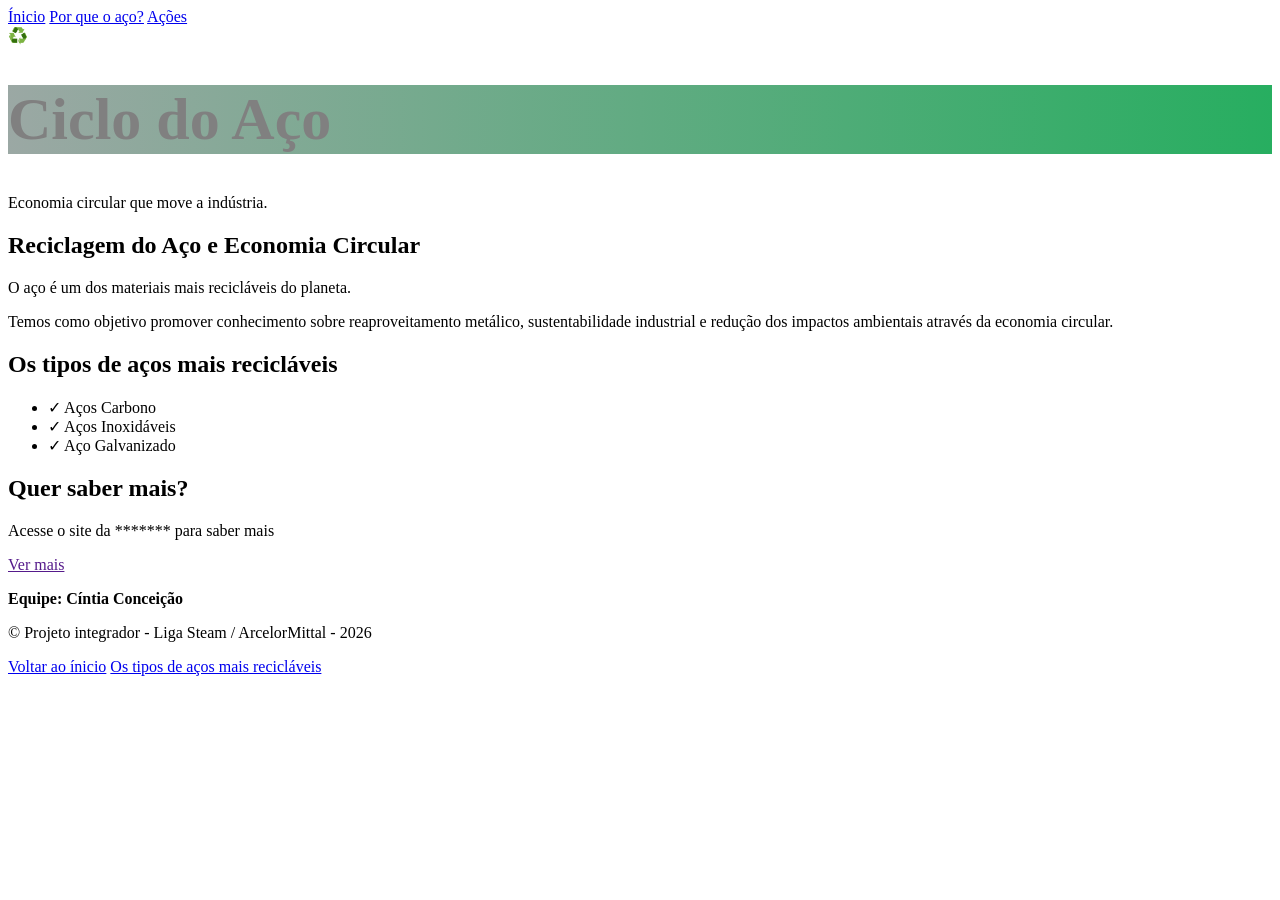
==== index.html @ 9af0e08d "Adicionando seções" ====
<!DOCTYPE html>
<html lang="pt-br">
<head>
    <meta charset="UTF-8">
    <meta name="viewport" content="width=device-width, initial-scale=1.0">
    <title>Aços e Sustentabilidade</title>
</head>
<body>



    <header>
        <nav>
            <a href="index.html">Ínicio</a>
            <a href="pages\porqueAco.html">Por que o aço?</a>
            <a href="pages\acoes.html">Ações</a>
        </nav>
        <div>♻️</div>
        <h1>Ciclo do Aço</h1>
        <style>
            h1{
                background: linear-gradient(90deg, #9ba8a4 0%, #27AE60 100%);
                color: grey;
                font-size: 60px; 
            }
        </style>
        <p>Economia circular que move a indústria.</p>
    </header>
    <main>

        <section>
                <h2>Reciclagem do Aço e Economia Circular</h2>
                <p>O aço é um dos materiais mais recicláveis do planeta.</p>
                <p>Temos como objetivo promover conhecimento sobre reaproveitamento metálico, sustentabilidade industrial e redução dos impactos ambientais através da economia circular.</p>
        </section>

        <section id="tipos">
            <div>
                <h2>Os tipos de aços mais recicláveis</h2>
                <ul>
                    <li>&check; Aços Carbono</li>
                    <li>&check; Aços Inoxidáveis</li>
                    <li>&check; Aço Galvanizado</li>
                </ul>
            </div>
        </section>

        <section>
            <h2>Quer saber mais?</h2>
            <p>Acesse o site da ******* para saber mais</p>
            <a href="" target="_blank">Ver mais</a>
        </section>

    </main>
    <footer>
        <p><strong>Equipe: Cíntia Conceição</strong></p>
        <p>&copy; Projeto integrador - Liga Steam / ArcelorMittal - 2026</p>
        <a href="#">Voltar ao ínicio</a>
        <a href="#tipos">Os tipos de aços mais recicláveis</a>
    </footer>
</body>
</html>
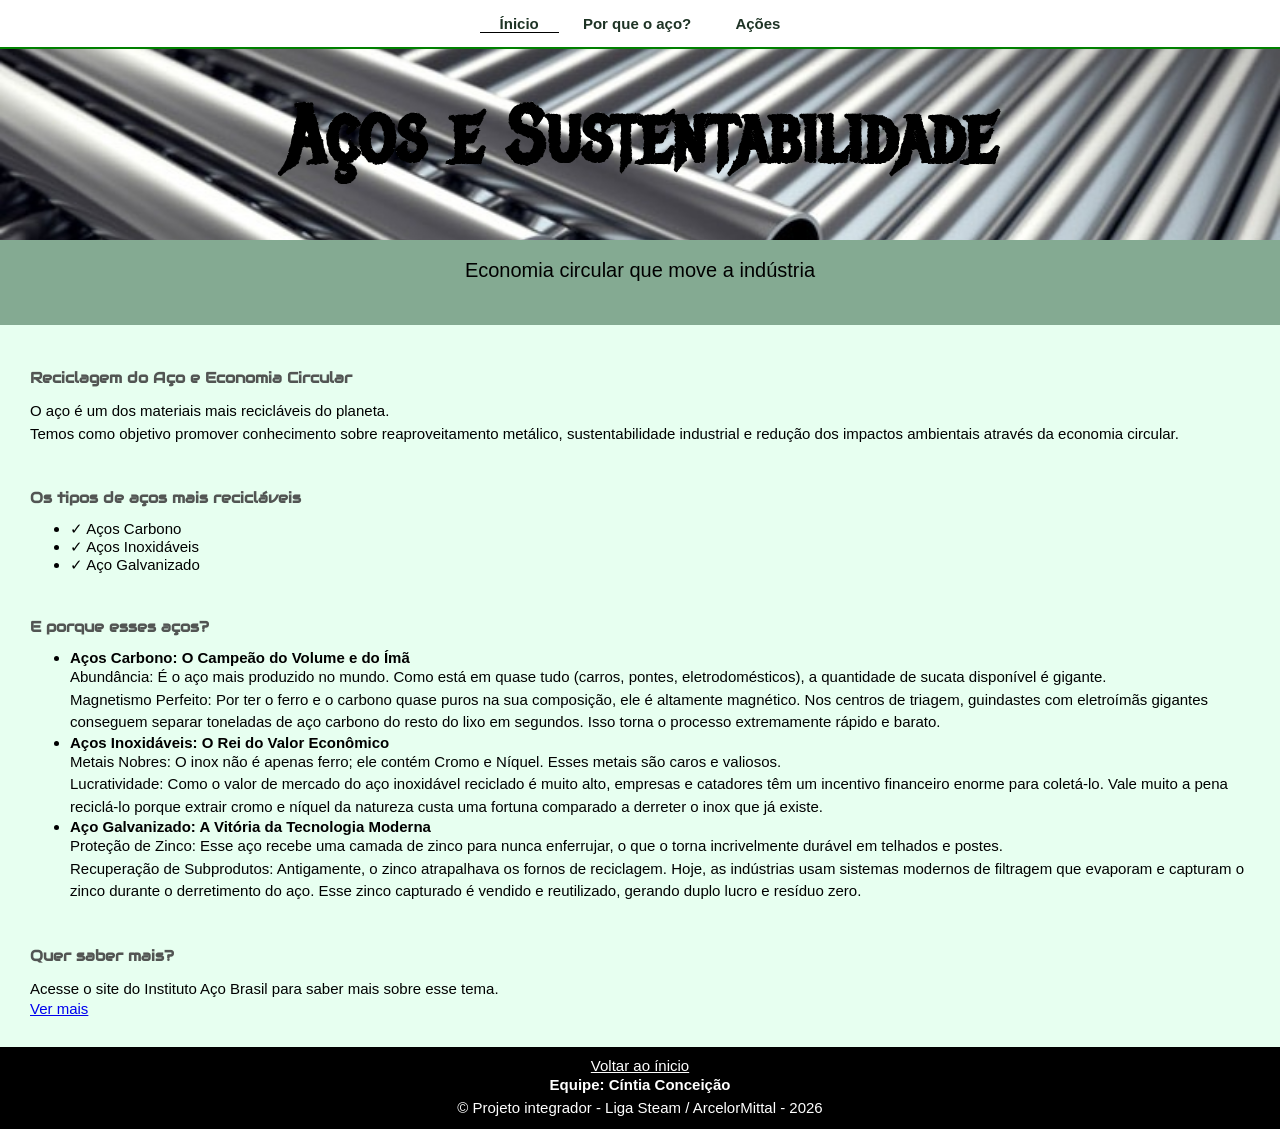
==== commit e96f3295: "estilizando pagina inicial" ====
--- a/index.html
+++ b/index.html
@@ -4,31 +4,30 @@
     <meta charset="UTF-8">
     <meta name="viewport" content="width=device-width, initial-scale=1.0">
     <title>Aços e Sustentabilidade</title>
+    <link rel="icon" type="image/png" href="/assets/img/logo.png">
+    <link rel="stylesheet" href="/assets/css/style.css">
 </head>
 <body>
+    <header>
+        <div>
+            <nav class="menu-navegacao">
+                <a href="index.html" class="ativo">Ínicio</a>
+                <a href="porqueAco.html">Por que o aço?</a>
+                <a href="acoes.html">Ações</a>
+            </nav>
+            <div>
+                <div class="capa">
+                    <h1>Aços e Sustentabilidade</h1>
+                </div>
+                <p id="title">Economia circular que move a indústria</p>
+            </div>
+        </div>
+    </header>
 
 
-
-    <header>
-        <nav>
-            <a href="index.html">Ínicio</a>
-            <a href="pages\porqueAco.html">Por que o aço?</a>
-            <a href="pages\acoes.html">Ações</a>
-        </nav>
-        <div>♻️</div>
-        <h1>Ciclo do Aço</h1>
-        <style>
-            h1{
-                background: linear-gradient(90deg, #9ba8a4 0%, #27AE60 100%);
-                color: grey;
-                font-size: 60px; 
-            }
-        </style>
-        <p>Economia circular que move a indústria.</p>
-    </header>
     <main>
 
-        <section>
+        <section id="inicio">
                 <h2>Reciclagem do Aço e Economia Circular</h2>
                 <p>O aço é um dos materiais mais recicláveis do planeta.</p>
                 <p>Temos como objetivo promover conhecimento sobre reaproveitamento metálico, sustentabilidade industrial e redução dos impactos ambientais através da economia circular.</p>
@@ -45,18 +44,32 @@
             </div>
         </section>
 
-        <section>
+        <section id="porque">
+            <h2>E porque esses aços?</h2>
+            <ul>
+                <li><strong>Aços Carbono: O Campeão do Volume e do Ímã</strong></li>
+                <p>Abundância: É o aço mais produzido no mundo. Como está em quase tudo (carros, pontes, eletrodomésticos), a quantidade de sucata disponível é gigante.</p>
+                <p>Magnetismo Perfeito: Por ter o ferro e o carbono quase puros na sua composição, ele é altamente magnético. Nos centros de triagem, guindastes com eletroímãs gigantes conseguem separar toneladas de aço carbono do resto do lixo em segundos. Isso torna o processo extremamente rápido e barato.</p>
+                <li><strong>Aços Inoxidáveis: O Rei do Valor Econômico</strong></li>
+                <p>Metais Nobres: O inox não é apenas ferro; ele contém Cromo e Níquel. Esses metais são caros e valiosos.</p>
+                <p>Lucratividade: Como o valor de mercado do aço inoxidável reciclado é muito alto, empresas e catadores têm um incentivo financeiro enorme para coletá-lo. Vale muito a pena reciclá-lo porque extrair cromo e níquel da natureza custa uma fortuna comparado a derreter o inox que já existe.</p>
+                <li><strong>Aço Galvanizado: A Vitória da Tecnologia Moderna</strong></li>
+                <p>Proteção de Zinco: Esse aço recebe uma camada de zinco para nunca enferrujar, o que o torna incrivelmente durável em telhados e postes.</p>
+                <p>Recuperação de Subprodutos: Antigamente, o zinco atrapalhava os fornos de reciclagem. Hoje, as indústrias usam sistemas modernos de filtragem que evaporam e capturam o zinco durante o derretimento do aço. Esse zinco capturado é vendido e reutilizado, gerando duplo lucro e resíduo zero.</p>
+            </ul>
+        </section>
+
+        <section id="vermais">
             <h2>Quer saber mais?</h2>
-            <p>Acesse o site da ******* para saber mais</p>
-            <a href="" target="_blank">Ver mais</a>
+            <p>Acesse o site do Instituto Aço Brasil para saber mais sobre esse tema.</p>
+            <a href="https://www.acobrasil.org.br/site/reciclagem-do-aco-nova/" target="_blank">Ver mais</a>
         </section>
 
     </main>
-    <footer>
+    <footer class="rodape">
+        <a href="#">Voltar ao ínicio</a>
         <p><strong>Equipe: Cíntia Conceição</strong></p>
         <p>&copy; Projeto integrador - Liga Steam / ArcelorMittal - 2026</p>
-        <a href="#">Voltar ao ínicio</a>
-        <a href="#tipos">Os tipos de aços mais recicláveis</a>
     </footer>
 </body>
 </html>
--- a/assets/css/style.css
+++ b/assets/css/style.css
@@ -0,0 +1,123 @@
+@font-face {
+    font-family: "Audiowide";
+    src: url(/assets/fonts/Audiowide/Audiowide-Regular.ttf) format("truetype");
+    font-weight: normal;
+}
+
+@font-face {
+    font-family: "MetalMania";
+    src: url(/assets/fonts/Metal_Mania/MetalMania-Regular.ttf) format("truetype");
+    font-weight: normal;
+}
+
+* {
+    margin: 0;
+    box-sizing: border-box;
+    font-size: 15px;
+}
+
+body {
+    background-color: rgb(231, 255, 240);
+    font-family: 'Segoe UI', Tahoma, Geneva, Verdana, sans-serif;
+    display: flex;
+    flex-direction: column;
+    min-height: 100vh;
+}
+
+h1 {
+    font-family: 'MetalMania';
+    color: black;
+    line-height: 1.7;
+    -webkit-text-stroke: 0.01px white;
+    font-size: 80px;
+    margin: 0;
+    padding-top: 30px;
+    
+}
+
+.capa {
+    width: 100%;
+    height: 200px;
+    background-image: url('/assets/img/aco.jpg');
+    background-repeat: no-repeat;
+    background-size: cover;
+    background-position: center;
+}
+
+#title {
+    color: black;
+    font-family: 'Segoe UI', Tahoma, Geneva, Verdana, sans-serif;
+    font-size: 20px;
+    padding-top: 15px;
+}
+
+header {
+    background-color: rgba(71, 117, 87, 0.61);
+    text-align: center;
+    padding: 40px 0;
+
+}
+
+.menu-navegacao {
+    background-color: white;
+    padding: 15px;
+    border-bottom: 2px solid green;
+    position: fixed;
+    top: 0;
+    left: 0;
+    width: 100vw;
+    z-index: 100;
+}
+
+.menu-navegacao a {
+    margin: 0;
+    color:rgb(30, 51, 37);
+    text-decoration: none;
+    font-weight: bold;
+    font-family: 'Segoe UI', Tahoma, Geneva, Verdana, sans-serif;
+    transition: 0.9s;
+    padding-left: 20px;
+    padding-right: 20px;
+
+}
+
+.menu-navegacao a:hover, .ativo {
+    border-bottom: 1px solid black;
+
+}
+
+h2 {
+    font-family: 'Audiowide';
+    color: rgb(82, 85, 83);
+    /* padding-left: 40px;
+    padding-top: 10px; */
+    line-height: 3
+}
+
+p {
+   line-height: 1.5;
+   /* padding: 20px; */
+}
+
+#inicio, #tipos, #porque, #vermais {
+    margin: 30px;
+}
+
+.topicos {
+    padding-top: 20px;
+    line-height: 2;
+}
+
+.emoji {
+    font-size: 80px;
+    margin-top: 10px;
+}
+
+footer, .rodape a{
+    background-color: black;
+    color: white;
+    padding-inline: 10px 10px;
+    /* position: static; */
+    text-align: center;
+    padding: 10px;
+}
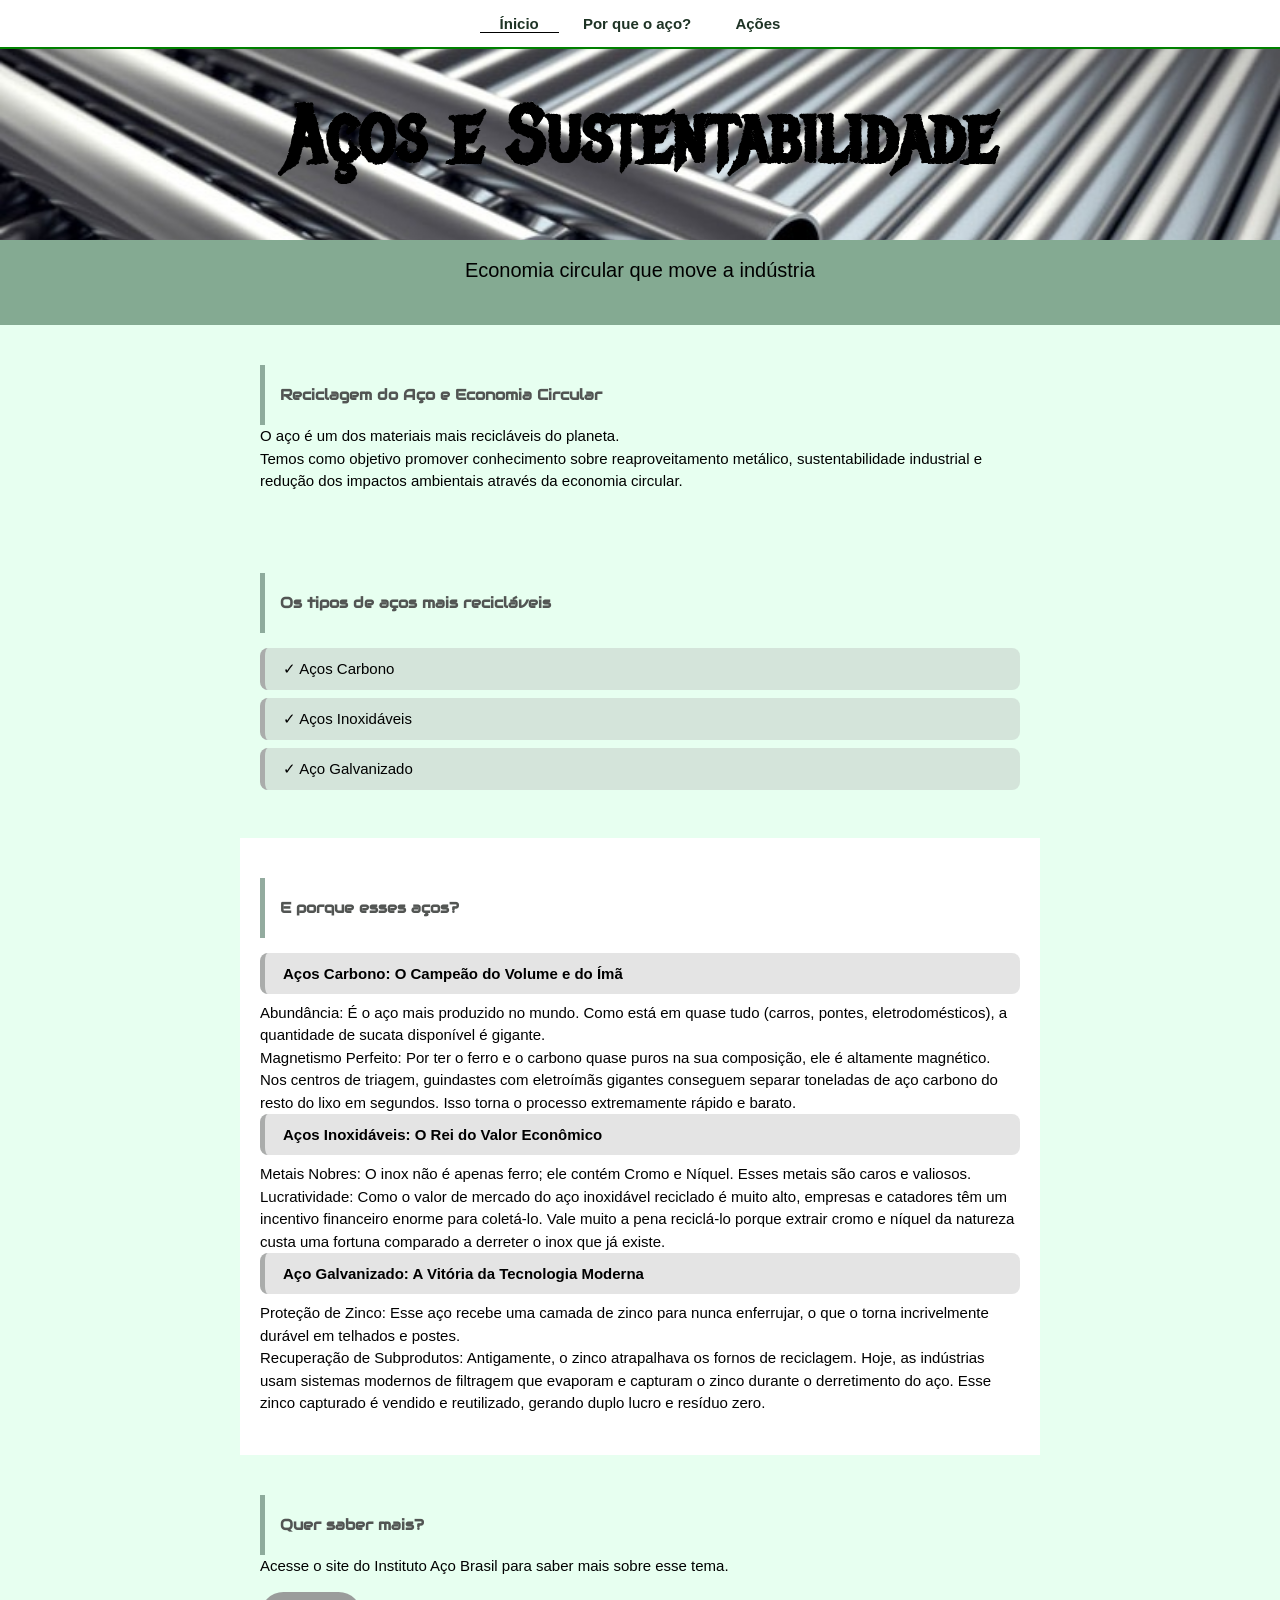
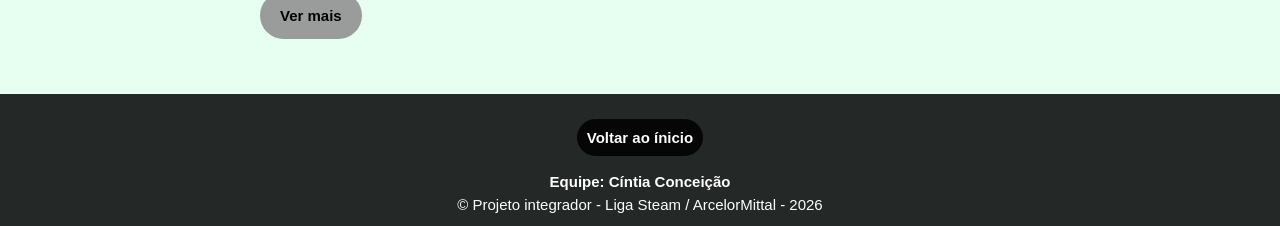
==== commit e55227fb: "Mudança local" ====
--- a/index.html
+++ b/index.html
@@ -4,16 +4,16 @@
     <meta charset="UTF-8">
     <meta name="viewport" content="width=device-width, initial-scale=1.0">
     <title>Aços e Sustentabilidade</title>
-    <link rel="icon" type="image/png" href="/assets/img/logo.png">
-    <link rel="stylesheet" href="/assets/css/style.css">
+    <link rel="icon" type="image/png" href="./assets/img/logo.png">
+    <link rel="stylesheet" href="./assets/css/style.css">
 </head>
 <body>
     <header>
         <div>
             <nav class="menu-navegacao">
-                <a href="index.html" class="ativo">Ínicio</a>
-                <a href="porqueAco.html">Por que o aço?</a>
-                <a href="acoes.html">Ações</a>
+                <a href="./index.html" class="ativo">Ínicio</a>
+                <a href="./porqueAco.html">Por que o aço?</a>
+                <a href="./acoes.html">Ações</a>
             </nav>
             <div>
                 <div class="capa">
@@ -34,7 +34,7 @@
         </section>
 
         <section id="tipos">
-            <div>
+            <div >
                 <h2>Os tipos de aços mais recicláveis</h2>
                 <ul>
                     <li>&check; Aços Carbono</li>
@@ -45,29 +45,31 @@
         </section>
 
         <section id="porque">
-            <h2>E porque esses aços?</h2>
-            <ul>
-                <li><strong>Aços Carbono: O Campeão do Volume e do Ímã</strong></li>
-                <p>Abundância: É o aço mais produzido no mundo. Como está em quase tudo (carros, pontes, eletrodomésticos), a quantidade de sucata disponível é gigante.</p>
-                <p>Magnetismo Perfeito: Por ter o ferro e o carbono quase puros na sua composição, ele é altamente magnético. Nos centros de triagem, guindastes com eletroímãs gigantes conseguem separar toneladas de aço carbono do resto do lixo em segundos. Isso torna o processo extremamente rápido e barato.</p>
-                <li><strong>Aços Inoxidáveis: O Rei do Valor Econômico</strong></li>
-                <p>Metais Nobres: O inox não é apenas ferro; ele contém Cromo e Níquel. Esses metais são caros e valiosos.</p>
-                <p>Lucratividade: Como o valor de mercado do aço inoxidável reciclado é muito alto, empresas e catadores têm um incentivo financeiro enorme para coletá-lo. Vale muito a pena reciclá-lo porque extrair cromo e níquel da natureza custa uma fortuna comparado a derreter o inox que já existe.</p>
-                <li><strong>Aço Galvanizado: A Vitória da Tecnologia Moderna</strong></li>
-                <p>Proteção de Zinco: Esse aço recebe uma camada de zinco para nunca enferrujar, o que o torna incrivelmente durável em telhados e postes.</p>
-                <p>Recuperação de Subprodutos: Antigamente, o zinco atrapalhava os fornos de reciclagem. Hoje, as indústrias usam sistemas modernos de filtragem que evaporam e capturam o zinco durante o derretimento do aço. Esse zinco capturado é vendido e reutilizado, gerando duplo lucro e resíduo zero.</p>
-            </ul>
+            <div class="container-central">
+                <h2>E porque esses aços?</h2>
+                <ul>
+                    <li><strong>Aços Carbono: O Campeão do Volume e do Ímã</strong></li>
+                    <p>Abundância: É o aço mais produzido no mundo. Como está em quase tudo (carros, pontes, eletrodomésticos), a quantidade de sucata disponível é gigante.</p>
+                    <p>Magnetismo Perfeito: Por ter o ferro e o carbono quase puros na sua composição, ele é altamente magnético. Nos centros de triagem, guindastes com eletroímãs gigantes conseguem separar toneladas de aço carbono do resto do lixo em segundos. Isso torna o processo extremamente rápido e barato.</p>
+                    <li><strong>Aços Inoxidáveis: O Rei do Valor Econômico</strong></li>
+                    <p>Metais Nobres: O inox não é apenas ferro; ele contém Cromo e Níquel. Esses metais são caros e valiosos.</p>
+                    <p>Lucratividade: Como o valor de mercado do aço inoxidável reciclado é muito alto, empresas e catadores têm um incentivo financeiro enorme para coletá-lo. Vale muito a pena reciclá-lo porque extrair cromo e níquel da natureza custa uma fortuna comparado a derreter o inox que já existe.</p>
+                    <li><strong>Aço Galvanizado: A Vitória da Tecnologia Moderna</strong></li>
+                    <p>Proteção de Zinco: Esse aço recebe uma camada de zinco para nunca enferrujar, o que o torna incrivelmente durável em telhados e postes.</p>
+                    <p>Recuperação de Subprodutos: Antigamente, o zinco atrapalhava os fornos de reciclagem. Hoje, as indústrias usam sistemas modernos de filtragem que evaporam e capturam o zinco durante o derretimento do aço. Esse zinco capturado é vendido e reutilizado, gerando duplo lucro e resíduo zero.</p>
+                </ul>
+            </div>
         </section>
 
         <section id="vermais">
             <h2>Quer saber mais?</h2>
             <p>Acesse o site do Instituto Aço Brasil para saber mais sobre esse tema.</p>
-            <a href="https://www.acobrasil.org.br/site/reciclagem-do-aco-nova/" target="_blank">Ver mais</a>
+            <a href="https://www.acobrasil.org.br/site/reciclagem-do-aco-nova/" target="_blank" class="botao">Ver mais</a>
         </section>
 
     </main>
     <footer class="rodape">
-        <a href="#">Voltar ao ínicio</a>
+        <a href="#" class="botao">Voltar ao ínicio</a>
         <p><strong>Equipe: Cíntia Conceição</strong></p>
         <p>&copy; Projeto integrador - Liga Steam / ArcelorMittal - 2026</p>
     </footer>
--- a/assets/css/style.css
+++ b/assets/css/style.css
@@ -1,12 +1,12 @@
 @font-face {
     font-family: "Audiowide";
-    src: url(/assets/fonts/Audiowide/Audiowide-Regular.ttf) format("truetype");
+    src: url(../fonts/Audiowide/Audiowide-Regular.ttf) format("truetype");
     font-weight: normal;
 }
 
 @font-face {
     font-family: "MetalMania";
-    src: url(/assets/fonts/Metal_Mania/MetalMania-Regular.ttf) format("truetype");
+    src: url(../fonts/Metal_Mania/MetalMania-Regular.ttf) format("truetype");
     font-weight: normal;
 }
 
@@ -38,7 +38,7 @@
 .capa {
     width: 100%;
     height: 200px;
-    background-image: url('/assets/img/aco.jpg');
+    background-image: url('../img/aco.jpg');
     background-repeat: no-repeat;
     background-size: cover;
     background-position: center;
@@ -56,6 +56,14 @@
     text-align: center;
     padding: 40px 0;
 
+}
+
+html {
+    height: 100%;
+}
+
+main {
+    flex: 1;
 }
 
 .menu-navegacao {
@@ -86,21 +94,52 @@
 
 }
 
+section {
+    padding: 40px 20px;
+    max-width: 800px;
+    margin: 0 auto;
+}
+
+#porque {
+    background-color: white;
+    max-width: 100%;
+}
+
+.container-central {
+    max-width: 800px;
+    margin: 0 auto;
+}
+
 h2 {
     font-family: 'Audiowide';
     color: rgb(82, 85, 83);
-    /* padding-left: 40px;
-    padding-top: 10px; */
-    line-height: 3
+    line-height: 4;
+    border-left: 5px solid rgba(117, 148, 132, 0.781);
+    padding-left: 15px;
+}
+
+ul {
+    list-style: none;
+    padding: 0;
+    margin-top: 15px;
+}
+
+li {
+    background-color: rgba(170, 172, 171, 0.322);
+    padding: 12px 18px;
+    margin-bottom: 8px;
+    border-radius: 8px;
+    border-left: 5px solid rgb(170, 172, 171);
 }
 
 p {
    line-height: 1.5;
-   /* padding: 20px; */
 }
 
 #inicio, #tipos, #porque, #vermais {
-    margin: 30px;
+    padding: 40px 20px;
+    max-width: 800px;
+    margin: 0 auto;
 }
 
 .topicos {
@@ -108,16 +147,44 @@
     line-height: 2;
 }
 
-.emoji {
-    font-size: 80px;
-    margin-top: 10px;
+footer, .rodape a{
+    background-color: rgba(0, 0, 0, 0.842);
+    color: white;
+    padding-inline: 10px 10px;
+    text-align: center;
+    padding: 10px;
+    cursor: default;
 }
 
-footer, .rodape a{
-    background-color: black;
-    color: white;
-    padding-inline: 10px 10px;
-    /* position: static; */
-    text-align: center;
-    padding: 10px;
+.botao {
+    display: inline-block;
+    background-color:rgb(154, 156, 155);
+    color: black;
+    padding: 15px 20px;
+    border-radius: 30px;
+    text-decoration: none;
+    font-weight: bold;
+    margin: 15px 0;
+}
+
+.topicos {
+    display: grid;
+}
+
+.forms {
+    max-width: 400px;
+    margin: 20px auto;
+    padding: 25px 60px;
+    background-color: rgba(216, 216, 216, 0.719);
+    border-radius: 12px;
+    border: 1px solid #b8b5b5;
+}
+
+.forms input {
+    width: 100%;
+    padding: 12px;
+    margin-bottom: 20px;
+    border: 1px solid #ccc;
+    border-radius: 6px;
+    height: 15px;
 }
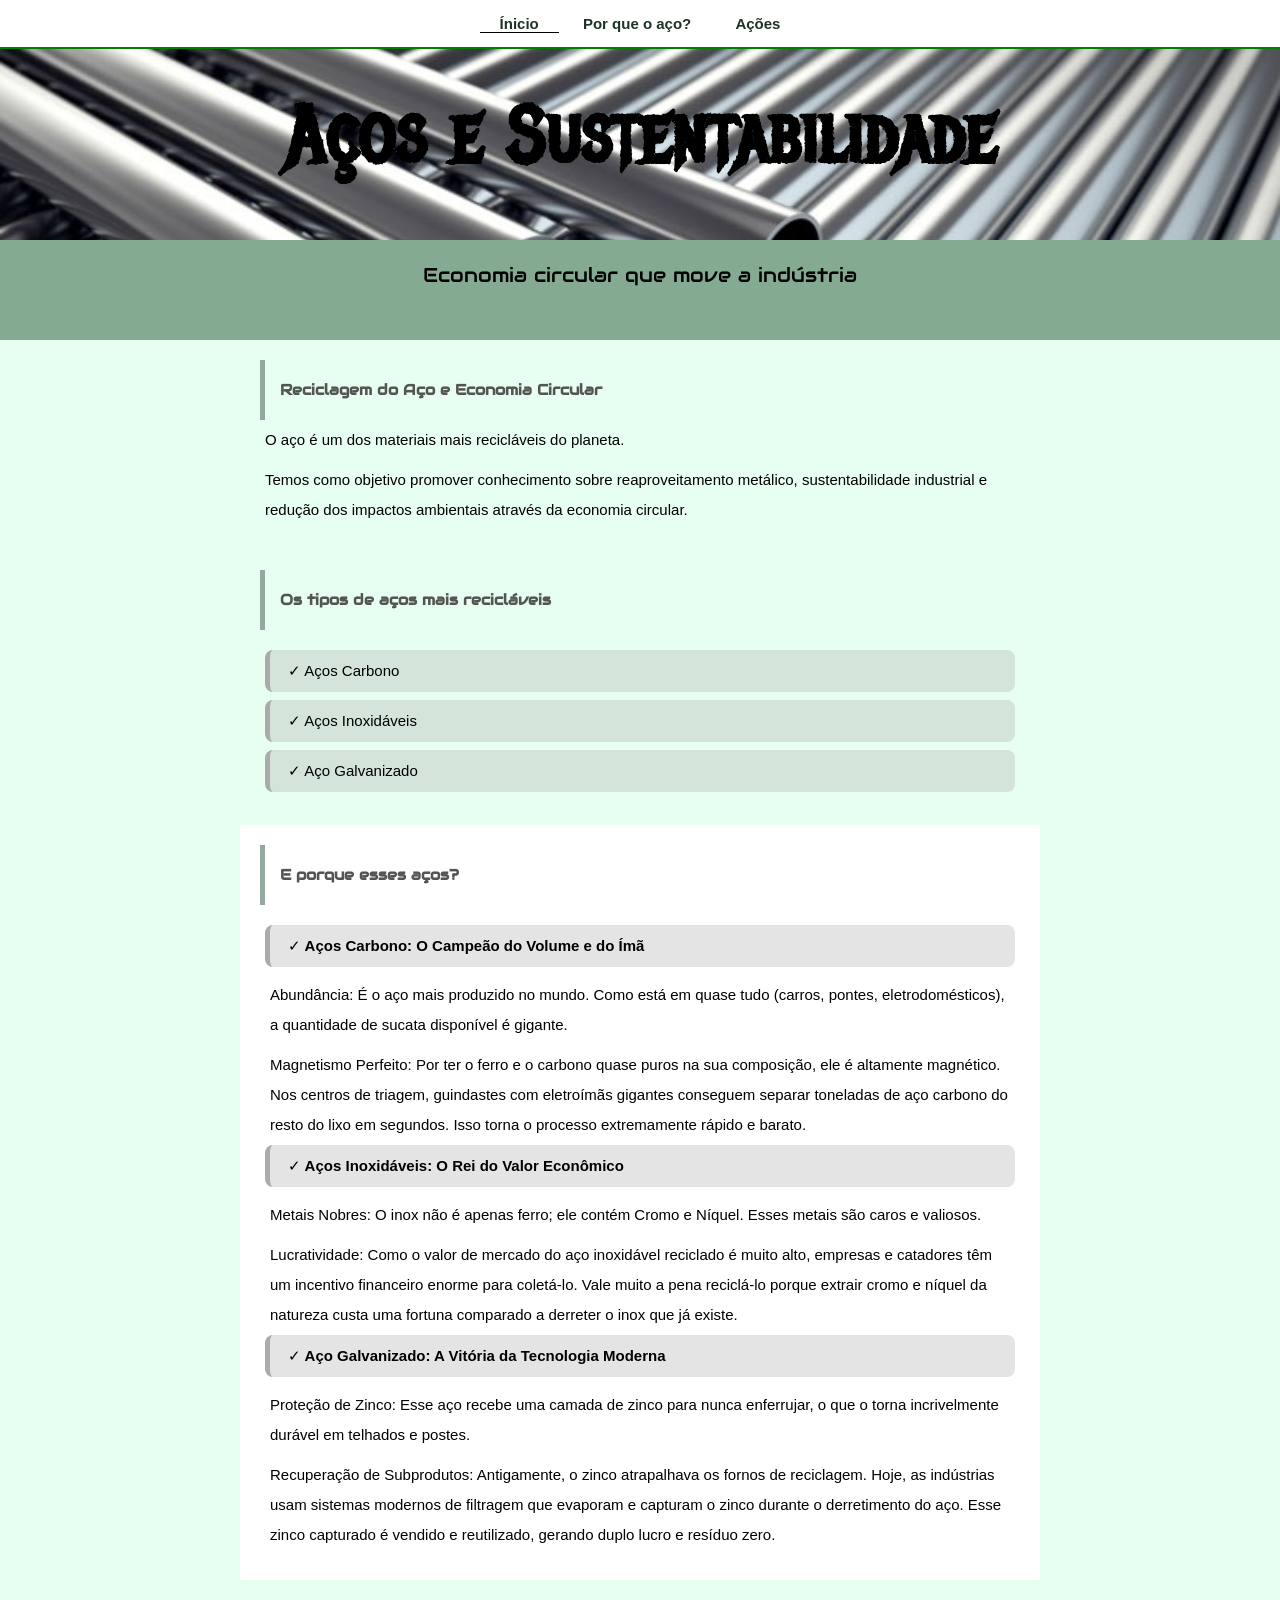
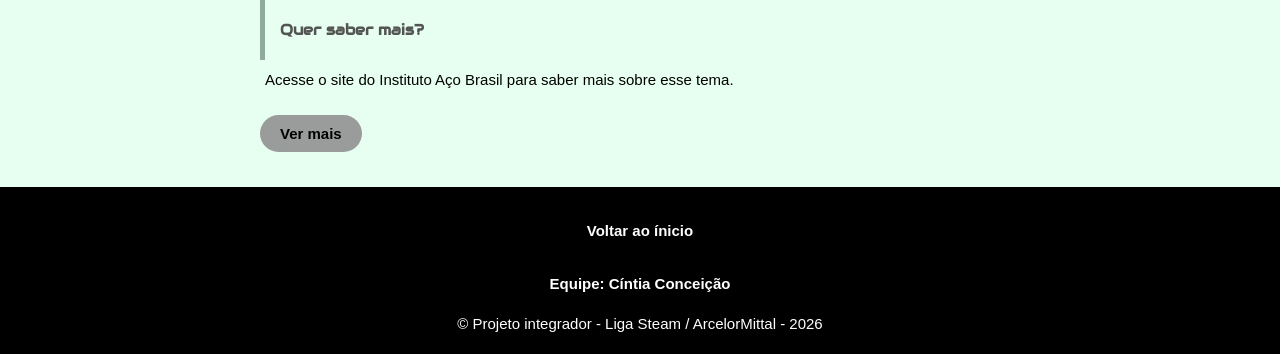
==== commit 19ba6305: "style: pages" ====
--- a/index.html
+++ b/index.html
@@ -9,31 +9,29 @@
 </head>
 <body>
     <header>
+        <nav class="menu-navegacao">
+            <a href="./index.html" class="ativo">Ínicio</a>
+            <a href="./porqueAco.html">Por que o aço?</a>
+            <a href="./acoes.html">Ações</a>
+        </nav>
         <div>
-            <nav class="menu-navegacao">
-                <a href="./index.html" class="ativo">Ínicio</a>
-                <a href="./porqueAco.html">Por que o aço?</a>
-                <a href="./acoes.html">Ações</a>
-            </nav>
-            <div>
-                <div class="capa">
-                    <h1>Aços e Sustentabilidade</h1>
-                </div>
-                <p id="title">Economia circular que move a indústria</p>
+            <div class="capa">
+                <h1>Aços e Sustentabilidade</h1>
             </div>
+            <p id="title">Economia circular que move a indústria</p>
         </div>
     </header>
 
 
     <main>
 
-        <section id="inicio">
+        <section>
                 <h2>Reciclagem do Aço e Economia Circular</h2>
                 <p>O aço é um dos materiais mais recicláveis do planeta.</p>
                 <p>Temos como objetivo promover conhecimento sobre reaproveitamento metálico, sustentabilidade industrial e redução dos impactos ambientais através da economia circular.</p>
         </section>
 
-        <section id="tipos">
+        <section >
             <div >
                 <h2>Os tipos de aços mais recicláveis</h2>
                 <ul>
@@ -44,24 +42,24 @@
             </div>
         </section>
 
-        <section id="porque">
+        <section class="blocoBranco">
             <div class="container-central">
                 <h2>E porque esses aços?</h2>
                 <ul>
-                    <li><strong>Aços Carbono: O Campeão do Volume e do Ímã</strong></li>
+                    <li><span>&check;</span><strong> Aços Carbono: O Campeão do Volume e do Ímã</strong></li>
                     <p>Abundância: É o aço mais produzido no mundo. Como está em quase tudo (carros, pontes, eletrodomésticos), a quantidade de sucata disponível é gigante.</p>
                     <p>Magnetismo Perfeito: Por ter o ferro e o carbono quase puros na sua composição, ele é altamente magnético. Nos centros de triagem, guindastes com eletroímãs gigantes conseguem separar toneladas de aço carbono do resto do lixo em segundos. Isso torna o processo extremamente rápido e barato.</p>
-                    <li><strong>Aços Inoxidáveis: O Rei do Valor Econômico</strong></li>
+                    <li><span>&check;</span><strong> Aços Inoxidáveis: O Rei do Valor Econômico</strong></li>
                     <p>Metais Nobres: O inox não é apenas ferro; ele contém Cromo e Níquel. Esses metais são caros e valiosos.</p>
                     <p>Lucratividade: Como o valor de mercado do aço inoxidável reciclado é muito alto, empresas e catadores têm um incentivo financeiro enorme para coletá-lo. Vale muito a pena reciclá-lo porque extrair cromo e níquel da natureza custa uma fortuna comparado a derreter o inox que já existe.</p>
-                    <li><strong>Aço Galvanizado: A Vitória da Tecnologia Moderna</strong></li>
+                    <li><span>&check;</span><strong> Aço Galvanizado: A Vitória da Tecnologia Moderna</strong></li>
                     <p>Proteção de Zinco: Esse aço recebe uma camada de zinco para nunca enferrujar, o que o torna incrivelmente durável em telhados e postes.</p>
                     <p>Recuperação de Subprodutos: Antigamente, o zinco atrapalhava os fornos de reciclagem. Hoje, as indústrias usam sistemas modernos de filtragem que evaporam e capturam o zinco durante o derretimento do aço. Esse zinco capturado é vendido e reutilizado, gerando duplo lucro e resíduo zero.</p>
                 </ul>
             </div>
         </section>
 
-        <section id="vermais">
+        <section>
             <h2>Quer saber mais?</h2>
             <p>Acesse o site do Instituto Aço Brasil para saber mais sobre esse tema.</p>
             <a href="https://www.acobrasil.org.br/site/reciclagem-do-aco-nova/" target="_blank" class="botao">Ver mais</a>
--- a/assets/css/style.css
+++ b/assets/css/style.css
@@ -46,7 +46,7 @@
 
 #title {
     color: black;
-    font-family: 'Segoe UI', Tahoma, Geneva, Verdana, sans-serif;
+    font-family: 'Audiowide';
     font-size: 20px;
     padding-top: 15px;
 }
@@ -95,14 +95,14 @@
 }
 
 section {
-    padding: 40px 20px;
+    padding: 20px 20px;
     max-width: 800px;
     margin: 0 auto;
 }
 
-#porque {
+.blocoBranco {
     background-color: white;
-    max-width: 100%;
+    /* max-width: 100%; */
 }
 
 .container-central {
@@ -120,8 +120,9 @@
 
 ul {
     list-style: none;
-    padding: 0;
+    padding: 5px;
     margin-top: 15px;
+    
 }
 
 li {
@@ -133,22 +134,24 @@
 }
 
 p {
-   line-height: 1.5;
-}
-
-#inicio, #tipos, #porque, #vermais {
-    padding: 40px 20px;
+   line-height: 2;
+   padding: 5px;
+}
+
+/* #inicio, #tipos, #porque, #vermais {
+    padding: 20px 20px;
     max-width: 800px;
     margin: 0 auto;
-}
+} */
 
 .topicos {
     padding-top: 20px;
     line-height: 2;
+    display: grid;
 }
 
 footer, .rodape a{
-    background-color: rgba(0, 0, 0, 0.842);
+    background-color: rgb(0, 0, 0);
     color: white;
     padding-inline: 10px 10px;
     text-align: center;
@@ -160,31 +163,40 @@
     display: inline-block;
     background-color:rgb(154, 156, 155);
     color: black;
-    padding: 15px 20px;
+    padding: 10px 20px;
     border-radius: 30px;
     text-decoration: none;
     font-weight: bold;
     margin: 15px 0;
 }
 
-.topicos {
-    display: grid;
-}
-
-.forms {
+.formulario {
     max-width: 400px;
     margin: 20px auto;
     padding: 25px 60px;
-    background-color: rgba(216, 216, 216, 0.719);
+    background-color: rgba(126, 156, 133, 0.349);
     border-radius: 12px;
     border: 1px solid #b8b5b5;
 }
 
-.forms input {
+.formulario input {
     width: 100%;
     padding: 12px;
     margin-bottom: 20px;
-    border: 1px solid #ccc;
+    border: 1px solid #81978bc9;
     border-radius: 6px;
     height: 15px;
+}
+
+.acao-item {
+    background-color: pink;
+    padding: 20px;
+    border-radius: 8px;
+    border-top: 4px solid purple;
+    text-align: center;
+    transform: 0.9s;
+}
+
+.acao-item:hover {
+    transform: translateY(-5px);
 }
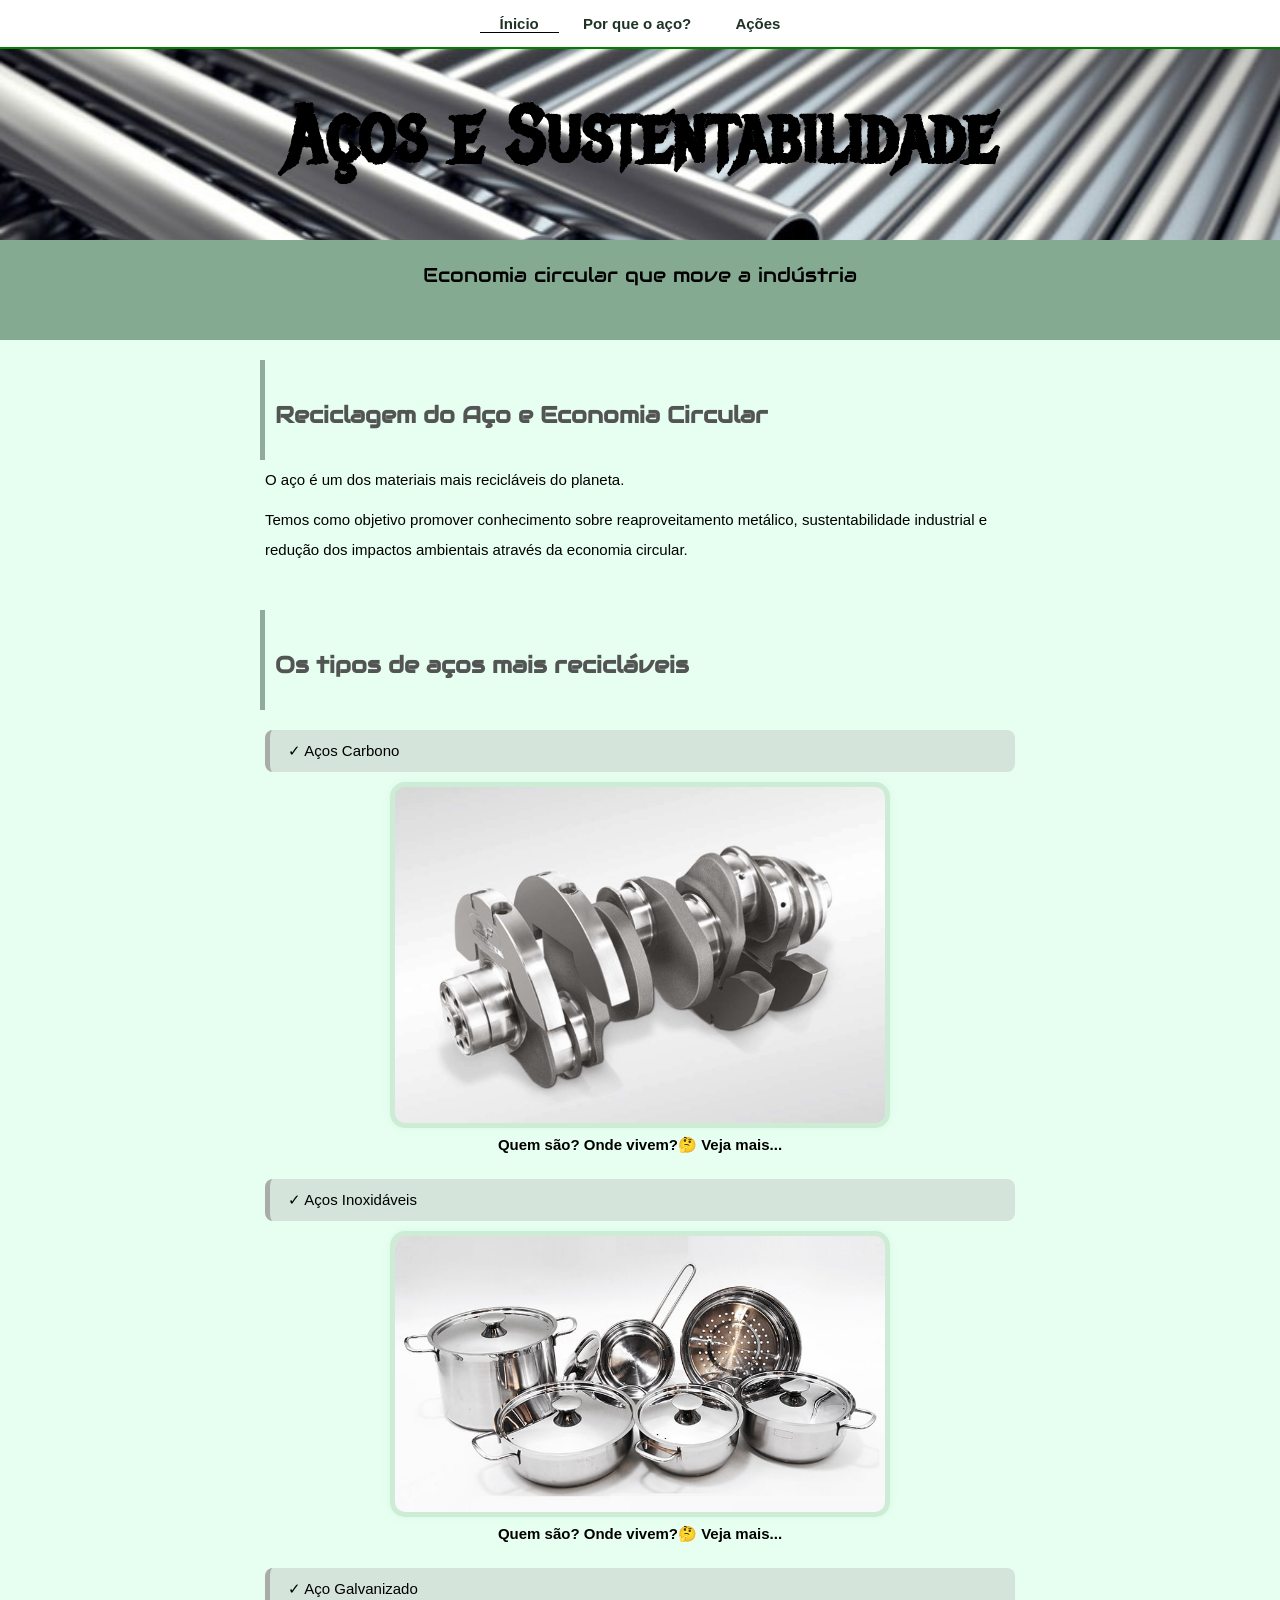
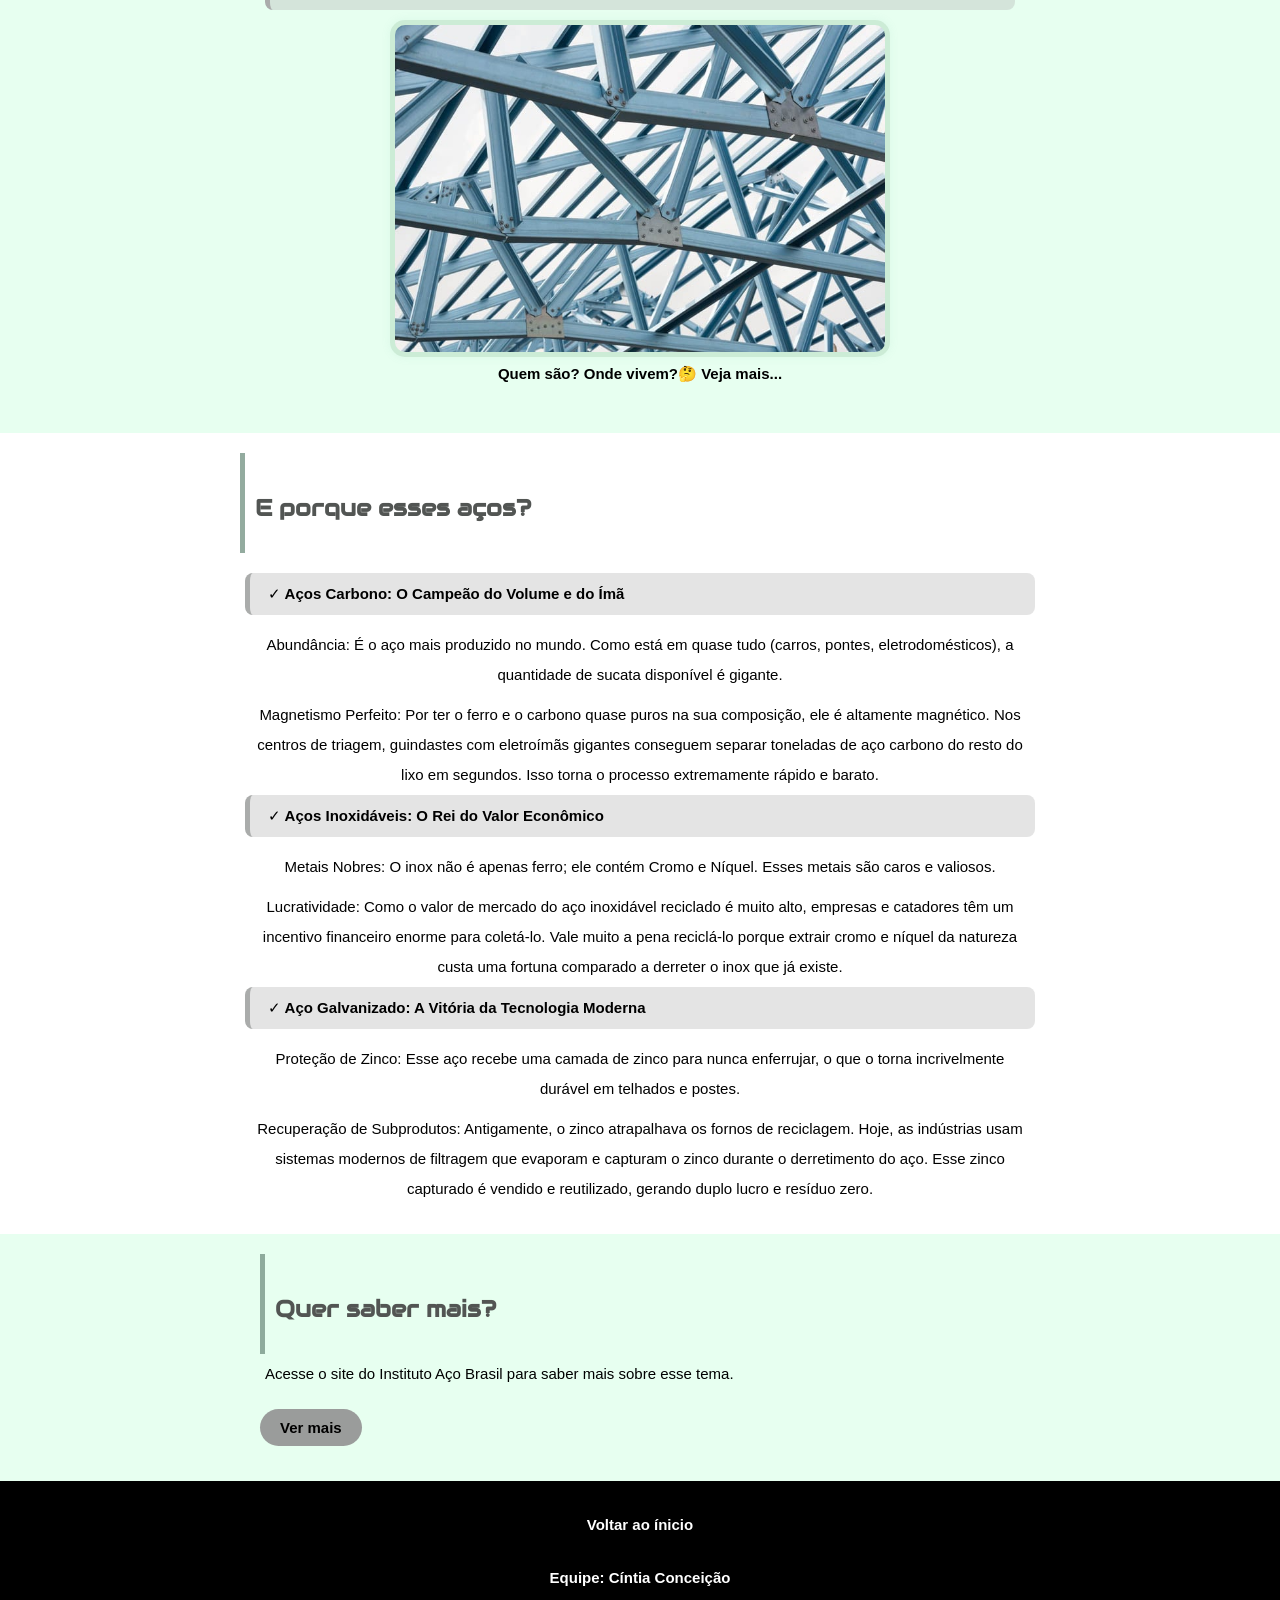
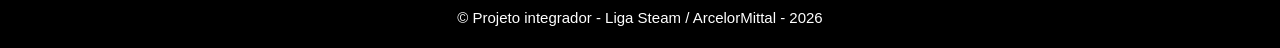
==== commit 92024c44: "versão 1" ====
--- a/index.html
+++ b/index.html
@@ -31,13 +31,23 @@
                 <p>Temos como objetivo promover conhecimento sobre reaproveitamento metálico, sustentabilidade industrial e redução dos impactos ambientais através da economia circular.</p>
         </section>
 
-        <section >
-            <div >
+        <section>
+            <div>
                 <h2>Os tipos de aços mais recicláveis</h2>
                 <ul>
+
                     <li>&check; Aços Carbono</li>
+                    <img src="./assets/img/aco-medio-carbono.jpg" alt="Aços Carbono" class="card">
+                    <a href="https://acosnobre.com.br/blog/aco-carbono-o-que-e-tipos-enferruja-aplicacoes/" target="_blank" class="botton">Quem são? Onde vivem?🤔 Veja mais...</a>
+
                     <li>&check; Aços Inoxidáveis</li>
+                    <img src="./assets/img/inox.jpg" alt="Aços Inoxidáveis" class="card">
+                    <a href="https://www.todamateria.com.br/aco-inox/" target="_blank" class="botton">Quem são? Onde vivem?🤔 Veja mais...</a>
+
                     <li>&check; Aço Galvanizado</li>
+                    <img src="./assets/img/acoGalvanizado.jpg" alt="Aço Galvanizado" class="card">
+                    <a href="https://coppermetal.com.br/blog/aco-galvanizado/" target="_blank" class="botton">Quem são? Onde vivem?🤔 Veja mais...</a>
+
                 </ul>
             </div>
         </section>
--- a/assets/css/style.css
+++ b/assets/css/style.css
@@ -13,7 +13,6 @@
 * {
     margin: 0;
     box-sizing: border-box;
-    font-size: 15px;
 }
 
 body {
@@ -22,6 +21,7 @@
     display: flex;
     flex-direction: column;
     min-height: 100vh;
+    font-size: 15px;
 }
 
 h1 {
@@ -75,6 +75,7 @@
     left: 0;
     width: 100vw;
     z-index: 100;
+    opacity: 1;
 }
 
 .menu-navegacao a {
@@ -86,7 +87,7 @@
     transition: 0.9s;
     padding-left: 20px;
     padding-right: 20px;
-
+    font-size: (1.2rem, 4vw, 3rem);
 }
 
 .menu-navegacao a:hover, .ativo {
@@ -102,7 +103,7 @@
 
 .blocoBranco {
     background-color: white;
-    /* max-width: 100%; */
+    max-width: 100%;
 }
 
 .container-central {
@@ -116,21 +117,28 @@
     line-height: 4;
     border-left: 5px solid rgba(117, 148, 132, 0.781);
     padding-left: 15px;
+    padding-top: 10px;
+    padding-inline: 10px;
+}
+
+h3 {
+    padding: 15px;
 }
 
 ul {
     list-style: none;
     padding: 5px;
     margin-top: 15px;
-    
+    text-align: center;
 }
 
 li {
     background-color: rgba(170, 172, 171, 0.322);
     padding: 12px 18px;
-    margin-bottom: 8px;
+    margin-bottom: 10px;
     border-radius: 8px;
     border-left: 5px solid rgb(170, 172, 171);
+    text-align: left;
 }
 
 p {
@@ -138,11 +146,11 @@
    padding: 5px;
 }
 
-/* #inicio, #tipos, #porque, #vermais {
+#inicio, #tipos, #porque, #vermais {
     padding: 20px 20px;
     max-width: 800px;
     margin: 0 auto;
-} */
+}
 
 .topicos {
     padding-top: 20px;
@@ -170,7 +178,18 @@
     margin: 15px 0;
 }
 
-.formulario {
+.botton {
+    display: inline-block;
+    background-color:rgba(161, 207, 184, 0);
+    color: black;
+    padding: 5px;
+    border-radius: 30px;
+    text-decoration: none;
+    font-weight: bold;
+    margin-bottom: 20px;
+}
+
+.forms {
     max-width: 400px;
     margin: 20px auto;
     padding: 25px 60px;
@@ -179,7 +198,7 @@
     border: 1px solid #b8b5b5;
 }
 
-.formulario input {
+.forms input {
     width: 100%;
     padding: 12px;
     margin-bottom: 20px;
@@ -189,14 +208,39 @@
 }
 
 .acao-item {
-    background-color: pink;
-    padding: 20px;
+    background-color: rgba(170, 172, 171, 0.322);
+    padding: 12px 18px;
     border-radius: 8px;
-    border-top: 4px solid purple;
+    border-top: 4px solid rgb(170, 172, 171);
     text-align: center;
     transform: 0.9s;
+    margin: 10px;
 }
 
 .acao-item:hover {
     transform: translateY(-5px);
-}+}
+
+.card{
+    width: 500px;
+    background-color: rgba(37, 116, 54, 0.137);
+    border-radius: 15px;
+    padding: 5px;
+    text-align: center;
+    box-shadow:0 0 10px rgba(120, 185, 166, 0.103);
+}
+
+.card img {
+    width: 100%;
+    border-radius: 3px;
+    
+}
+
+.img {
+    display: block;
+    margin-left: auto;
+    margin-right: auto;
+    width: 100%;
+    border-radius: 30px;
+    box-shadow: 4px 6px 8px rgba(73, 131, 90, 0.63);
+}
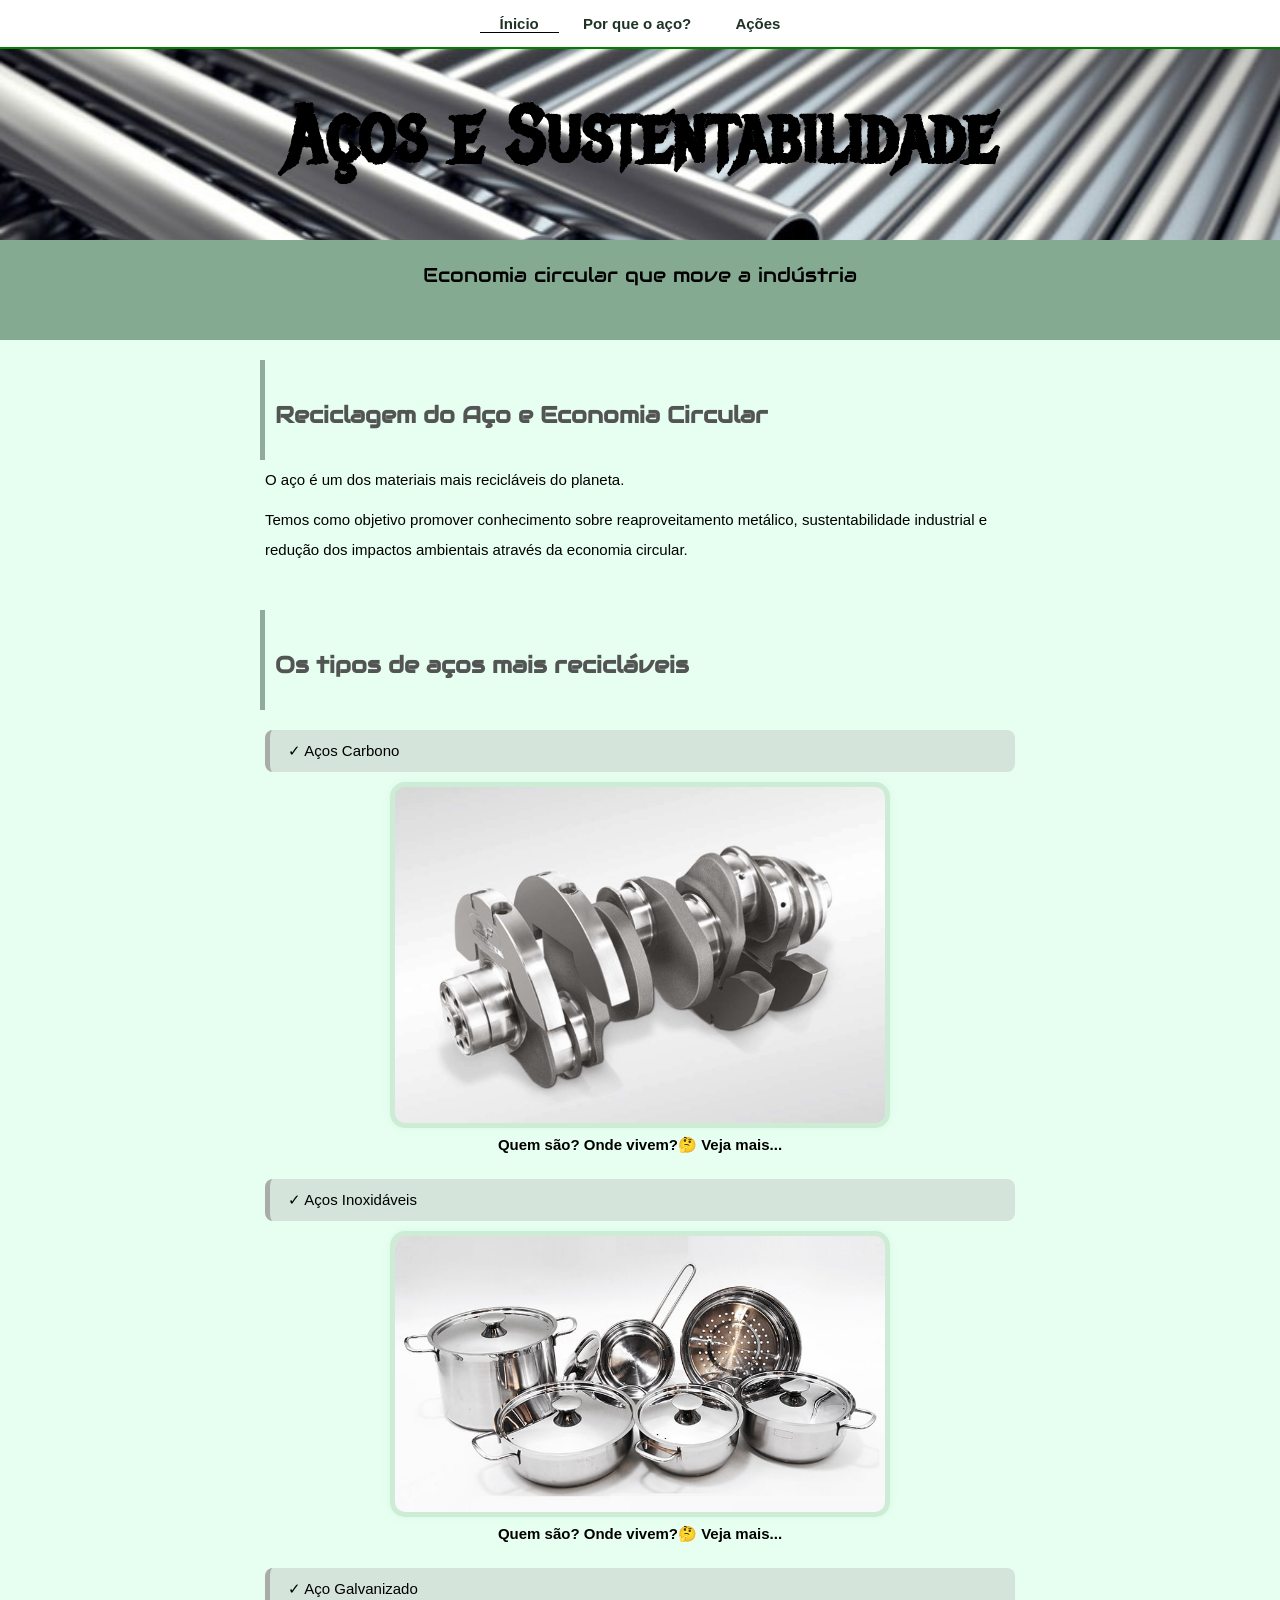
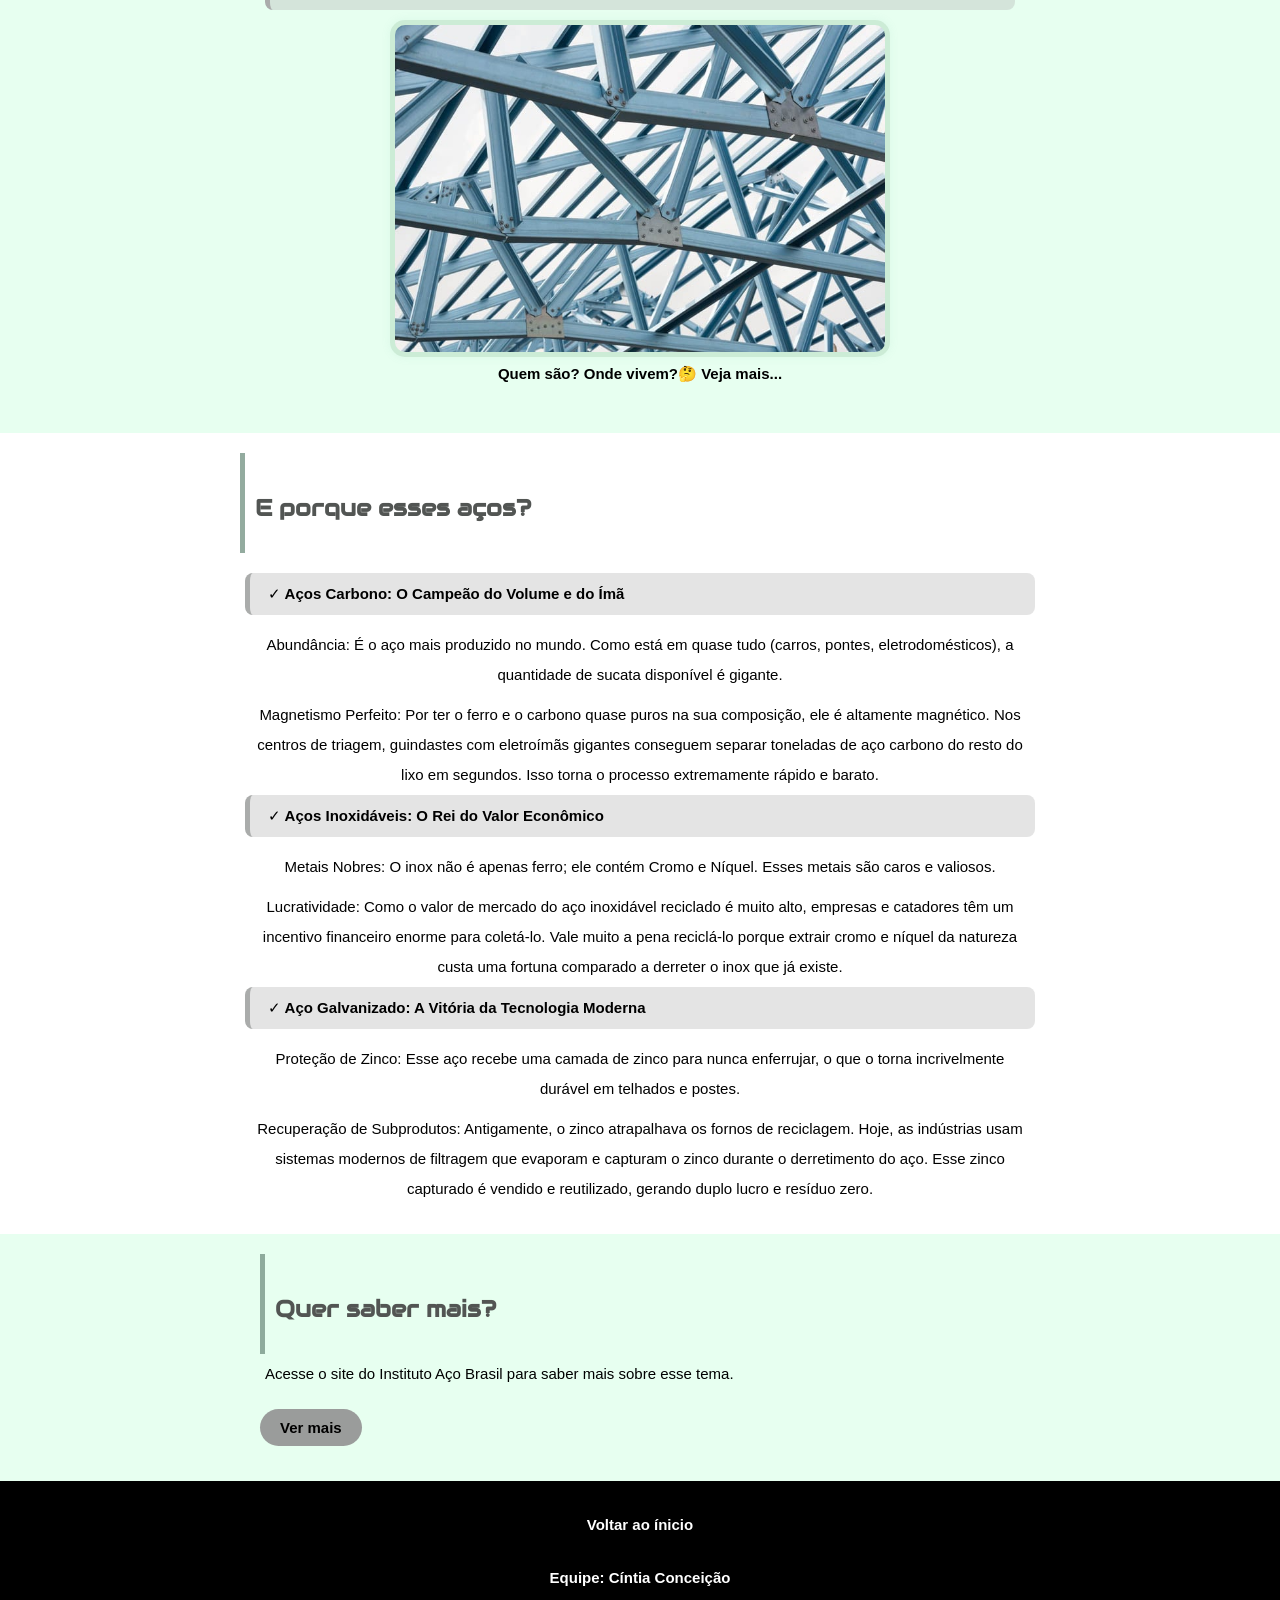
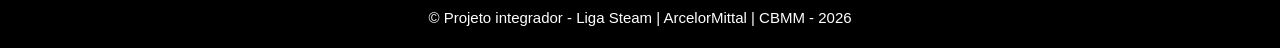
==== commit c86c3817: "docs: v1 - adiconando readme" ====
--- a/index.html
+++ b/index.html
@@ -79,7 +79,7 @@
     <footer class="rodape">
         <a href="#" class="botao">Voltar ao ínicio</a>
         <p><strong>Equipe: Cíntia Conceição</strong></p>
-        <p>&copy; Projeto integrador - Liga Steam / ArcelorMittal - 2026</p>
+        <p>&copy; Projeto integrador - Liga Steam | ArcelorMittal | CBMM - 2026</p>
     </footer>
 </body>
 </html>
